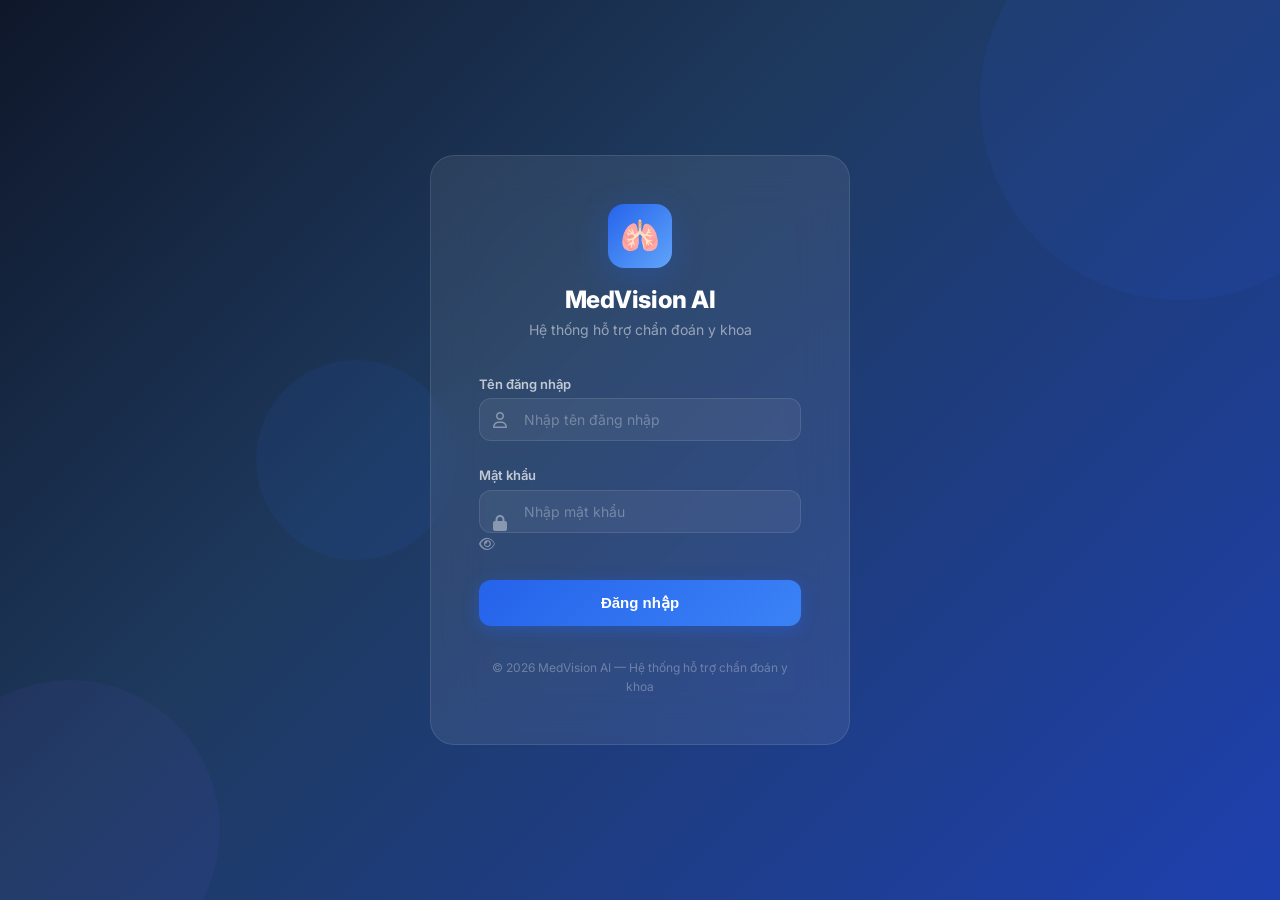
==== frontend/login.html @ f1386d6e "UI" ====
<!DOCTYPE html>
<html lang="vi">
<head>
  <meta charset="UTF-8">
  <meta name="viewport" content="width=device-width, initial-scale=1.0">
  <title>Đăng nhập — MedVision AI</title>
  <meta name="description" content="Hệ thống hỗ trợ chẩn đoán khối u phổi bằng trí tuệ nhân tạo">
  <link rel="preconnect" href="https://fonts.googleapis.com">
  <link rel="preconnect" href="https://fonts.gstatic.com" crossorigin>
  <link href="https://fonts.googleapis.com/css2?family=Inter:wght@400;500;600;700;800&family=JetBrains+Mono:wght@400;500&display=swap" rel="stylesheet">
  <link rel="stylesheet" href="https://cdnjs.cloudflare.com/ajax/libs/font-awesome/6.5.1/css/all.min.css">
  <link rel="stylesheet" href="assets/css/variables.css">
  <link rel="stylesheet" href="assets/css/base.css">
  <link rel="stylesheet" href="assets/css/components.css">
  <link rel="stylesheet" href="assets/css/login.css">
</head>
<body>
  <div class="login-page">
    <!-- Animated background circles -->
    <div class="login-bg">
      <div class="circle"></div>
      <div class="circle"></div>
      <div class="circle"></div>
    </div>

    <!-- Login Card -->
    <div class="login-card">
      <div class="login-logo">
        <div class="logo-icon-lg">🫁</div>
        <h1>MedVision AI</h1>
        <p>Hệ thống hỗ trợ chẩn đoán y khoa</p>
      </div>

      <form class="login-form" id="loginForm">
        <div class="form-group">
          <label class="form-label" for="username">Tên đăng nhập</label>
          <div class="form-input-icon">
            <i class="fa-regular fa-user icon"></i>
            <input type="text" id="username" class="form-input" placeholder="Nhập tên đăng nhập" required autocomplete="username">
          </div>
        </div>

        <div class="form-group">
          <label class="form-label" for="password">Mật khẩu</label>
          <div class="form-input-icon">
            <i class="fa-solid fa-lock icon"></i>
            <input type="password" id="password" class="form-input" placeholder="Nhập mật khẩu" required autocomplete="current-password">
            <i class="fa-regular fa-eye icon-right" id="togglePassword"></i>
          </div>
        </div>

        <button type="submit" class="btn-login" id="btnLogin">
          <span id="loginText">Đăng nhập</span>
          <span id="loginSpinner" class="d-none"><i class="fa-solid fa-spinner fa-spin"></i> Đang xử lý...</span>
        </button>
      </form>

      <div class="login-footer">
        © 2026 MedVision AI — Hệ thống hỗ trợ chẩn đoán y khoa
      </div>
    </div>
  </div>

  <script src="assets/js/auth.js"></script>
</body>
</html>
---- frontend/assets/css/variables.css ----
/* ==========================================
   MedVision AI — CSS Custom Properties
   ========================================== */

:root {
  /* --- Primary Colors --- */
  --primary: #2563eb;
  --primary-dark: #1d4ed8;
  --primary-light: #dbeafe;
  --primary-50: #eff6ff;
  --primary-100: #dbeafe;
  --primary-200: #bfdbfe;
  --primary-500: #3b82f6;
  --primary-600: #2563eb;
  --primary-700: #1d4ed8;
  --primary-800: #1e40af;
  --primary-900: #1e3a8a;

  /* --- Secondary / Dark --- */
  --secondary: #0f172a;
  --secondary-light: #1e293b;
  --secondary-lighter: #334155;

  /* --- Accent (AI/Purple) --- */
  --accent: #8b5cf6;
  --accent-dark: #7c3aed;
  --accent-light: #ede9fe;

  /* --- Semantic Colors --- */
  --success: #10b981;
  --success-light: #d1fae5;
  --success-dark: #059669;
  --warning: #f59e0b;
  --warning-light: #fef3c7;
  --warning-dark: #d97706;
  --danger: #ef4444;
  --danger-light: #fee2e2;
  --danger-dark: #dc2626;
  --info: #06b6d4;
  --info-light: #cffafe;

  /* --- Backgrounds --- */
  --bg-main: #f1f5f9;
  --bg-card: #ffffff;
  --bg-sidebar: #0f172a;
  --bg-overlay: rgba(15, 23, 42, 0.6);
  --bg-mri: #1e293b;

  /* --- Text --- */
  --text-primary: #1e293b;
  --text-secondary: #64748b;
  --text-tertiary: #94a3b8;
  --text-inverse: #ffffff;
  --text-link: #2563eb;

  /* --- Borders --- */
  --border: #e2e8f0;
  --border-light: #f1f5f9;
  --border-focus: #2563eb;

  /* --- Spacing --- */
  --space-xs: 4px;
  --space-sm: 8px;
  --space-md: 16px;
  --space-lg: 24px;
  --space-xl: 32px;
  --space-2xl: 48px;
  --space-3xl: 64px;

  /* --- Border Radius --- */
  --radius-sm: 6px;
  --radius-md: 12px;
  --radius-lg: 16px;
  --radius-xl: 24px;
  --radius-full: 9999px;

  /* --- Shadows --- */
  --shadow-xs: 0 1px 2px rgba(0, 0, 0, 0.05);
  --shadow-sm: 0 1px 3px rgba(0, 0, 0, 0.08);
  --shadow-card: 0 1px 3px rgba(0, 0, 0, 0.08), 0 1px 2px rgba(0, 0, 0, 0.04);
  --shadow-md: 0 4px 6px -1px rgba(0, 0, 0, 0.1);
  --shadow-hover: 0 4px 12px rgba(0, 0, 0, 0.12);
  --shadow-lg: 0 10px 15px -3px rgba(0, 0, 0, 0.1);
  --shadow-modal: 0 8px 32px rgba(0, 0, 0, 0.2);
  --shadow-glow-primary: 0 0 20px rgba(37, 99, 235, 0.3);
  --shadow-glow-accent: 0 0 20px rgba(139, 92, 246, 0.3);

  /* --- Transitions --- */
  --transition-fast: 150ms ease;
  --transition-base: 250ms ease;
  --transition-slow: 350ms ease;
  --transition-spring: 400ms cubic-bezier(0.34, 1.56, 0.64, 1);

  /* --- Layout --- */
  --sidebar-width: 260px;
  --sidebar-collapsed: 72px;
  --header-height: 64px;
  --chat-panel-width: 380px;

  /* --- Z-Index --- */
  --z-sidebar: 100;
  --z-header: 90;
  --z-modal-overlay: 200;
  --z-modal: 210;
  --z-toast: 300;
  --z-loading: 400;

  /* --- Fonts --- */
  --font-primary: 'Inter', -apple-system, BlinkMacSystemFont, 'Segoe UI', sans-serif;
  --font-mono: 'JetBrains Mono', 'Fira Code', 'Consolas', monospace;
}
---- frontend/assets/css/base.css ----
/* ==========================================
   MedVision AI — Base / Reset / Typography
   ========================================== */

/* --- CSS Reset --- */
*,
*::before,
*::after {
    margin: 0;
    padding: 0;
    box-sizing: border-box;
}

html {
    font-size: 16px;
    scroll-behavior: smooth;
    -webkit-font-smoothing: antialiased;
    -moz-osx-font-smoothing: grayscale;
}

body {
    font-family: var(--font-primary);
    font-size: 14px;
    line-height: 1.6;
    color: var(--text-primary);
    background-color: var(--bg-main);
    min-height: 100vh;
}

/* --- Links --- */
a {
    color: var(--text-link);
    text-decoration: none;
    transition: color var(--transition-fast);
}

a:hover {
    color: var(--primary-dark);
}

/* --- Images --- */
img {
    max-width: 100%;
    height: auto;
    display: block;
}

/* --- Lists --- */
ul,
ol {
    list-style: none;
}

/* --- Headings --- */
h1,
h2,
h3,
h4,
h5,
h6 {
    font-weight: 700;
    line-height: 1.3;
    color: var(--text-primary);
}

h1 {
    font-size: 28px;
    letter-spacing: -0.02em;
}

h2 {
    font-size: 20px;
    font-weight: 600;
}

h3 {
    font-size: 16px;
    font-weight: 600;
}

h4 {
    font-size: 14px;
    font-weight: 600;
}

/* --- Paragraphs --- */
p {
    color: var(--text-secondary);
    margin-bottom: var(--space-sm);
}

/* --- Selection --- */
::selection {
    background-color: var(--primary-200);
    color: var(--primary-900);
}

/* --- Focus --- */
:focus-visible {
    outline: 2px solid var(--border-focus);
    outline-offset: 2px;
    border-radius: var(--radius-sm);
}

/* --- Scrollbar --- */
::-webkit-scrollbar {
    width: 6px;
    height: 6px;
}

::-webkit-scrollbar-track {
    background: transparent;
}

::-webkit-scrollbar-thumb {
    background: var(--text-tertiary);
    border-radius: var(--radius-full);
}

::-webkit-scrollbar-thumb:hover {
    background: var(--text-secondary);
}

/* --- Monospace --- */
code,
pre,
.mono {
    font-family: var(--font-mono);
}

/* --- Utilities --- */
.text-center {
    text-align: center;
}

.text-right {
    text-align: right;
}

.text-primary {
    color: var(--text-primary);
}

.text-secondary {
    color: var(--text-secondary);
}

.text-success {
    color: var(--success);
}

.text-warning {
    color: var(--warning);
}

.text-danger {
    color: var(--danger);
}

.text-accent {
    color: var(--accent);
}

.fw-400 {
    font-weight: 400;
}

.fw-500 {
    font-weight: 500;
}

.fw-600 {
    font-weight: 600;
}

.fw-700 {
    font-weight: 700;
}

.d-none {
    display: none !important;
}

.d-flex {
    display: flex;
}

.d-grid {
    display: grid;
}

.d-block {
    display: block;
}

.d-inline-flex {
    display: inline-flex;
}

.flex-col {
    flex-direction: column;
}

.flex-wrap {
    flex-wrap: wrap;
}

.items-center {
    align-items: center;
}

.items-start {
    align-items: flex-start;
}

.items-end {
    align-items: flex-end;
}

.justify-center {
    justify-content: center;
}

.justify-between {
    justify-content: space-between;
}

.justify-end {
    justify-content: flex-end;
}

.gap-xs {
    gap: var(--space-xs);
}

.gap-sm {
    gap: var(--space-sm);
}

.gap-md {
    gap: var(--space-md);
}

.gap-lg {
    gap: var(--space-lg);
}

.gap-xl {
    gap: var(--space-xl);
}

.w-full {
    width: 100%;
}

.h-full {
    height: 100%;
}

.mt-xs {
    margin-top: var(--space-xs);
}

.mt-sm {
    margin-top: var(--space-sm);
}

.mt-md {
    margin-top: var(--space-md);
}

.mt-lg {
    margin-top: var(--space-lg);
}

.mt-xl {
    margin-top: var(--space-xl);
}

.mb-xs {
    margin-bottom: var(--space-xs);
}

.mb-sm {
    margin-bottom: var(--space-sm);
}

.mb-md {
    margin-bottom: var(--space-md);
}

.mb-lg {
    margin-bottom: var(--space-lg);
}

.mb-xl {
    margin-bottom: var(--space-xl);
}

.p-sm {
    padding: var(--space-sm);
}

.p-md {
    padding: var(--space-md);
}

.p-lg {
    padding: var(--space-lg);
}

.p-xl {
    padding: var(--space-xl);
}

.rounded-sm {
    border-radius: var(--radius-sm);
}

.rounded-md {
    border-radius: var(--radius-md);
}

.rounded-lg {
    border-radius: var(--radius-lg);
}

.rounded-full {
    border-radius: var(--radius-full);
}

.overflow-hidden {
    overflow: hidden;
}

.overflow-auto {
    overflow: auto;
}

.relative {
    position: relative;
}

.absolute {
    position: absolute;
}

.truncate {
    overflow: hidden;
    text-overflow: ellipsis;
    white-space: nowrap;
}

/* --- Animations --- */
@keyframes fadeIn {
    from {
        opacity: 0;
    }

    to {
        opacity: 1;
    }
}

@keyframes fadeInUp {
    from {
        opacity: 0;
        transform: translateY(16px);
    }

    to {
        opacity: 1;
        transform: translateY(0);
    }
}

@keyframes fadeInDown {
    from {
        opacity: 0;
        transform: translateY(-16px);
    }

    to {
        opacity: 1;
        transform: translateY(0);
    }
}

@keyframes slideInRight {
    from {
        opacity: 0;
        transform: translateX(24px);
    }

    to {
        opacity: 1;
        transform: translateX(0);
    }
}

@keyframes slideInLeft {
    from {
        transform: translateX(-100%);
    }

    to {
        transform: translateX(0);
    }
}

@keyframes scaleIn {
    from {
        opacity: 0;
        transform: scale(0.95);
    }

    to {
        opacity: 1;
        transform: scale(1);
    }
}

@keyframes spin {
    to {
        transform: rotate(360deg);
    }
}

@keyframes pulse {

    0%,
    100% {
        opacity: 1;
    }

    50% {
        opacity: 0.5;
    }
}

@keyframes shimmer {
    0% {
        background-position: -200% 0;
    }

    100% {
        background-position: 200% 0;
    }
}

.animate-fadeIn {
    animation: fadeIn var(--transition-base) both;
}

.animate-fadeInUp {
    animation: fadeInUp var(--transition-slow) both;
}

.animate-slideInRight {
    animation: slideInRight var(--transition-slow) both;
}

.animate-scaleIn {
    animation: scaleIn var(--transition-base) both;
}

/* stagger children */
.stagger>*:nth-child(1) {
    animation-delay: 0ms;
}

.stagger>*:nth-child(2) {
    animation-delay: 60ms;
}

.stagger>*:nth-child(3) {
    animation-delay: 120ms;
}

.stagger>*:nth-child(4) {
    animation-delay: 180ms;
}

.stagger>*:nth-child(5) {
    animation-delay: 240ms;
}

.stagger>*:nth-child(6) {
    animation-delay: 300ms;
}
---- frontend/assets/css/components.css ----
/* ==========================================
   MedVision AI — Reusable Components
   ========================================== */

/* ===== BUTTONS ===== */
.btn {
    display: inline-flex;
    align-items: center;
    justify-content: center;
    gap: var(--space-sm);
    padding: 10px 20px;
    font-family: var(--font-primary);
    font-size: 14px;
    font-weight: 600;
    line-height: 1.4;
    border: none;
    border-radius: var(--radius-sm);
    cursor: pointer;
    transition: all var(--transition-fast);
    white-space: nowrap;
    text-decoration: none;
    position: relative;
    overflow: hidden;
}

.btn:active {
    transform: scale(0.97);
}

.btn-primary {
    background: linear-gradient(135deg, var(--primary) 0%, var(--primary-700) 100%);
    color: var(--text-inverse);
    box-shadow: 0 2px 8px rgba(37, 99, 235, 0.3);
}

.btn-primary:hover {
    box-shadow: var(--shadow-glow-primary);
    transform: translateY(-1px);
}

.btn-secondary {
    background: var(--bg-card);
    color: var(--text-primary);
    border: 1px solid var(--border);
}

.btn-secondary:hover {
    border-color: var(--primary);
    color: var(--primary);
    background: var(--primary-50);
}

.btn-accent {
    background: linear-gradient(135deg, var(--accent) 0%, var(--accent-dark) 100%);
    color: var(--text-inverse);
    box-shadow: 0 2px 8px rgba(139, 92, 246, 0.3);
}

.btn-accent:hover {
    box-shadow: var(--shadow-glow-accent);
    transform: translateY(-1px);
}

.btn-success {
    background: linear-gradient(135deg, var(--success) 0%, var(--success-dark) 100%);
    color: var(--text-inverse);
}

.btn-danger {
    background: var(--bg-card);
    color: var(--danger);
    border: 1px solid var(--danger-light);
}

.btn-danger:hover {
    background: var(--danger-light);
}

.btn-ghost {
    background: transparent;
    color: var(--text-secondary);
}

.btn-ghost:hover {
    background: var(--bg-main);
    color: var(--text-primary);
}

.btn-sm {
    padding: 6px 12px;
    font-size: 12px;
}

.btn-lg {
    padding: 14px 28px;
    font-size: 16px;
    border-radius: var(--radius-md);
}

.btn-icon {
    width: 40px;
    height: 40px;
    padding: 0;
    border-radius: var(--radius-sm);
}

.btn-icon.sm {
    width: 32px;
    height: 32px;
}

.btn .btn-spinner {
    width: 16px;
    height: 16px;
    border: 2px solid rgba(255, 255, 255, 0.3);
    border-top-color: white;
    border-radius: 50%;
    animation: spin 0.6s linear infinite;
}

.btn:disabled {
    opacity: 0.5;
    cursor: not-allowed;
    transform: none !important;
}

/* ===== CARDS ===== */
.card {
    background: var(--bg-card);
    border-radius: var(--radius-md);
    box-shadow: var(--shadow-card);
    border: 1px solid var(--border-light);
    transition: box-shadow var(--transition-base), transform var(--transition-base);
}

.card:hover {
    box-shadow: var(--shadow-hover);
}

.card-header {
    padding: var(--space-md) var(--space-lg);
    border-bottom: 1px solid var(--border);
    display: flex;
    align-items: center;
    justify-content: space-between;
}

.card-body {
    padding: var(--space-lg);
}

.card-footer {
    padding: var(--space-md) var(--space-lg);
    border-top: 1px solid var(--border);
}

/* ===== STAT CARDS ===== */
.stat-card {
    background: var(--bg-card);
    border-radius: var(--radius-md);
    padding: var(--space-lg);
    box-shadow: var(--shadow-card);
    border: 1px solid var(--border-light);
    transition: all var(--transition-base);
    position: relative;
    overflow: hidden;
}

.stat-card::before {
    content: '';
    position: absolute;
    top: 0;
    left: 0;
    right: 0;
    height: 3px;
    border-radius: var(--radius-md) var(--radius-md) 0 0;
}

.stat-card:hover {
    transform: translateY(-2px);
    box-shadow: var(--shadow-hover);
}

.stat-card .stat-icon {
    width: 48px;
    height: 48px;
    border-radius: var(--radius-md);
    display: flex;
    align-items: center;
    justify-content: center;
    font-size: 22px;
    margin-bottom: var(--space-md);
}

.stat-card .stat-value {
    font-size: 32px;
    font-weight: 800;
    font-family: var(--font-mono);
    line-height: 1;
    margin-bottom: var(--space-xs);
}

.stat-card .stat-label {
    font-size: 13px;
    color: var(--text-secondary);
    font-weight: 500;
}

.stat-card.blue::before {
    background: var(--primary);
}

.stat-card.blue .stat-icon {
    background: var(--primary-100);
    color: var(--primary);
}

.stat-card.blue .stat-value {
    color: var(--primary);
}

.stat-card.green::before {
    background: var(--success);
}

.stat-card.green .stat-icon {
    background: var(--success-light);
    color: var(--success);
}

.stat-card.green .stat-value {
    color: var(--success);
}

.stat-card.orange::before {
    background: var(--warning);
}

.stat-card.orange .stat-icon {
    background: var(--warning-light);
    color: var(--warning);
}

.stat-card.orange .stat-value {
    color: var(--warning);
}

.stat-card.red::before {
    background: var(--danger);
}

.stat-card.red .stat-icon {
    background: var(--danger-light);
    color: var(--danger);
}

.stat-card.red .stat-value {
    color: var(--danger);
}

.stat-card.purple::before {
    background: var(--accent);
}

.stat-card.purple .stat-icon {
    background: var(--accent-light);
    color: var(--accent);
}

.stat-card.purple .stat-value {
    color: var(--accent);
}

/* ===== INPUTS / FORM ===== */
.form-group {
    margin-bottom: var(--space-md);
}

.form-label {
    display: block;
    font-size: 13px;
    font-weight: 600;
    color: var(--text-primary);
    margin-bottom: var(--space-xs);
}

.form-label .required {
    color: var(--danger);
    margin-left: 2px;
}

.form-input,
.form-select,
.form-textarea {
    width: 100%;
    padding: 10px 14px;
    font-family: var(--font-primary);
    font-size: 14px;
    color: var(--text-primary);
    background: var(--bg-card);
    border: 1px solid var(--border);
    border-radius: var(--radius-sm);
    transition: border-color var(--transition-fast), box-shadow var(--transition-fast);
    outline: none;
}

.form-input:focus,
.form-select:focus,
.form-textarea:focus {
    border-color: var(--primary);
    box-shadow: 0 0 0 3px rgba(37, 99, 235, 0.1);
}

.form-input::placeholder {
    color: var(--text-tertiary);
}

.form-textarea {
    resize: vertical;
    min-height: 80px;
}

.form-input-icon {
    position: relative;
}

.form-input-icon .icon {
    position: absolute;
    left: 14px;
    top: 50%;
    transform: translateY(-50%);
    color: var(--text-tertiary);
    font-size: 16px;
    pointer-events: none;
}

.form-input-icon .form-input {
    padding-left: 40px;
}

.form-input-icon .icon-right {
    left: unset;
    right: 14px;
    pointer-events: all;
    cursor: pointer;
}

.form-hint {
    font-size: 12px;
    color: var(--text-tertiary);
    margin-top: var(--space-xs);
}

.form-error {
    font-size: 12px;
    color: var(--danger);
    margin-top: var(--space-xs);
}

/* ===== TABLE ===== */
.table-wrapper {
    overflow-x: auto;
    border-radius: var(--radius-md);
    border: 1px solid var(--border-light);
}

.table {
    width: 100%;
    border-collapse: collapse;
    font-size: 14px;
}

.table th {
    padding: 12px 16px;
    text-align: left;
    font-size: 12px;
    font-weight: 600;
    color: var(--text-secondary);
    text-transform: uppercase;
    letter-spacing: 0.05em;
    background: var(--bg-main);
    border-bottom: 1px solid var(--border);
    white-space: nowrap;
    cursor: pointer;
    user-select: none;
    transition: all var(--transition-fast);
}

.table th:hover {
    color: var(--text-primary);
    background: var(--border);
}

.table td {
    padding: 12px 16px;
    border-bottom: 1px solid var(--border-light);
    vertical-align: middle;
}

.table tbody tr {
    transition: background var(--transition-fast);
}

.table tbody tr:hover {
    background: var(--primary-50);
}

.table tbody tr:last-child td {
    border-bottom: none;
}

/* ===== BADGES ===== */
.badge {
    display: inline-flex;
    align-items: center;
    gap: 4px;
    padding: 3px 10px;
    font-size: 12px;
    font-weight: 600;
    border-radius: var(--radius-full);
    white-space: nowrap;
}

.badge-primary {
    background: var(--primary-100);
    color: var(--primary-700);
}

.badge-success {
    background: var(--success-light);
    color: var(--success-dark);
}

.badge-warning {
    background: var(--warning-light);
    color: var(--warning-dark);
}

.badge-danger {
    background: var(--danger-light);
    color: var(--danger-dark);
}

.badge-accent {
    background: var(--accent-light);
    color: var(--accent-dark);
}

.badge-gray {
    background: var(--bg-main);
    color: var(--text-secondary);
}

.badge-dot::before {
    content: '';
    width: 6px;
    height: 6px;
    border-radius: 50%;
    background: currentColor;
}

/* ===== MODAL ===== */
.modal-overlay {
    position: fixed;
    inset: 0;
    background: var(--bg-overlay);
    display: flex;
    align-items: center;
    justify-content: center;
    z-index: var(--z-modal-overlay);
    opacity: 0;
    visibility: hidden;
    transition: all var(--transition-base);
    backdrop-filter: blur(4px);
}

.modal-overlay.active {
    opacity: 1;
    visibility: visible;
}

.modal {
    background: var(--bg-card);
    border-radius: var(--radius-lg);
    box-shadow: var(--shadow-modal);
    width: 90%;
    max-width: 560px;
    max-height: 85vh;
    overflow-y: auto;
    transform: scale(0.95) translateY(10px);
    transition: transform var(--transition-base);
}

.modal-overlay.active .modal {
    transform: scale(1) translateY(0);
}

.modal-header {
    padding: var(--space-lg);
    border-bottom: 1px solid var(--border);
    display: flex;
    align-items: center;
    justify-content: space-between;
}

.modal-header h2 {
    font-size: 18px;
}

.modal-close {
    width: 36px;
    height: 36px;
    display: flex;
    align-items: center;
    justify-content: center;
    background: none;
    border: none;
    border-radius: var(--radius-sm);
    cursor: pointer;
    color: var(--text-secondary);
    font-size: 20px;
    transition: all var(--transition-fast);
}

.modal-close:hover {
    background: var(--bg-main);
    color: var(--text-primary);
}

.modal-body {
    padding: var(--space-lg);
}

.modal-footer {
    padding: var(--space-md) var(--space-lg);
    border-top: 1px solid var(--border);
    display: flex;
    justify-content: flex-end;
    gap: var(--space-sm);
}

/* ===== SIDE PANEL ===== */
.panel-overlay {
    position: fixed;
    inset: 0;
    background: var(--bg-overlay);
    z-index: var(--z-modal-overlay);
    opacity: 0;
    visibility: hidden;
    transition: all var(--transition-base);
}

.panel-overlay.active {
    opacity: 1;
    visibility: visible;
}

.side-panel {
    position: fixed;
    top: 0;
    right: 0;
    bottom: 0;
    width: 480px;
    max-width: 95vw;
    background: var(--bg-card);
    box-shadow: var(--shadow-modal);
    z-index: var(--z-modal);
    transform: translateX(100%);
    transition: transform var(--transition-slow);
    display: flex;
    flex-direction: column;
}

.panel-overlay.active+.side-panel,
.side-panel.active {
    transform: translateX(0);
}

/* ===== TOAST / NOTIFICATION ===== */
.toast-container {
    position: fixed;
    top: var(--space-lg);
    right: var(--space-lg);
    z-index: var(--z-toast);
    display: flex;
    flex-direction: column;
    gap: var(--space-sm);
}

.toast {
    display: flex;
    align-items: center;
    gap: var(--space-md);
    padding: var(--space-md) var(--space-lg);
    background: var(--bg-card);
    border-radius: var(--radius-md);
    box-shadow: var(--shadow-lg);
    min-width: 320px;
    max-width: 480px;
    animation: slideInRight var(--transition-slow) both;
    border-left: 4px solid;
}

.toast-success {
    border-color: var(--success);
}

.toast-error {
    border-color: var(--danger);
}

.toast-warning {
    border-color: var(--warning);
}

.toast-info {
    border-color: var(--primary);
}

.toast-icon {
    font-size: 20px;
    flex-shrink: 0;
}

.toast-content {
    flex: 1;
}

.toast-title {
    font-weight: 600;
    font-size: 14px;
    color: var(--text-primary);
}

.toast-message {
    font-size: 13px;
    color: var(--text-secondary);
    margin-top: 2px;
}

.toast-close {
    background: none;
    border: none;
    cursor: pointer;
    color: var(--text-tertiary);
    padding: 4px;
    font-size: 16px;
}

/* ===== LOADING OVERLAY ===== */
.loading-overlay {
    position: fixed;
    inset: 0;
    background: rgba(15, 23, 42, 0.85);
    display: flex;
    flex-direction: column;
    align-items: center;
    justify-content: center;
    z-index: var(--z-loading);
    opacity: 0;
    visibility: hidden;
    transition: all var(--transition-base);
    backdrop-filter: blur(8px);
}

.loading-overlay.active {
    opacity: 1;
    visibility: visible;
}

.loading-spinner {
    width: 48px;
    height: 48px;
    border: 3px solid rgba(255, 255, 255, 0.15);
    border-top-color: var(--primary-500);
    border-radius: 50%;
    animation: spin 0.8s linear infinite;
}

.loading-text {
    color: var(--text-inverse);
    font-size: 16px;
    font-weight: 500;
    margin-top: var(--space-lg);
    animation: pulse 2s ease infinite;
}

/* ===== EMPTY STATE ===== */
.empty-state {
    display: flex;
    flex-direction: column;
    align-items: center;
    justify-content: center;
    padding: var(--space-3xl) var(--space-lg);
    text-align: center;
}

.empty-state .empty-icon {
    font-size: 56px;
    margin-bottom: var(--space-lg);
    opacity: 0.4;
}

.empty-state h3 {
    color: var(--text-secondary);
    margin-bottom: var(--space-sm);
}

.empty-state p {
    max-width: 360px;
    color: var(--text-tertiary);
}

/* ===== TABS ===== */
.tabs {
    display: flex;
    border-bottom: 2px solid var(--border);
    gap: 0;
}

.tab-item {
    padding: var(--space-md) var(--space-lg);
    font-size: 14px;
    font-weight: 500;
    color: var(--text-secondary);
    cursor: pointer;
    border-bottom: 2px solid transparent;
    margin-bottom: -2px;
    transition: all var(--transition-fast);
    background: none;
    border-top: none;
    border-left: none;
    border-right: none;
    font-family: var(--font-primary);
}

.tab-item:hover {
    color: var(--primary);
}

.tab-item.active {
    color: var(--primary);
    border-bottom-color: var(--primary);
    font-weight: 600;
}

.tab-content {
    display: none;
    padding: var(--space-lg) 0;
}

.tab-content.active {
    display: block;
    animation: fadeIn var(--transition-base) both;
}

/* ===== PAGINATION ===== */
.pagination {
    display: flex;
    align-items: center;
    justify-content: center;
    gap: var(--space-xs);
    margin-top: var(--space-lg);
}

.page-btn {
    width: 36px;
    height: 36px;
    display: flex;
    align-items: center;
    justify-content: center;
    border-radius: var(--radius-sm);
    border: 1px solid var(--border);
    background: var(--bg-card);
    color: var(--text-secondary);
    font-size: 14px;
    font-weight: 500;
    cursor: pointer;
    transition: all var(--transition-fast);
    font-family: var(--font-primary);
}

.page-btn:hover {
    border-color: var(--primary);
    color: var(--primary);
}

.page-btn.active {
    background: var(--primary);
    border-color: var(--primary);
    color: white;
}

/* ===== SEVERITY INDICATOR ===== */
.severity {
    display: inline-flex;
    align-items: center;
    gap: 6px;
    font-size: 13px;
    font-weight: 600;
}

.severity-dot {
    width: 8px;
    height: 8px;
    border-radius: 50%;
}

.severity.low .severity-dot {
    background: var(--success);
}

.severity.low {
    color: var(--success-dark);
}

.severity.medium .severity-dot {
    background: var(--warning);
}

.severity.medium {
    color: var(--warning-dark);
}

.severity.high .severity-dot {
    background: var(--danger);
}

.severity.high {
    color: var(--danger-dark);
}

/* ===== SEARCH BAR ===== */
.search-bar {
    position: relative;
    max-width: 400px;
}

.search-bar .search-icon {
    position: absolute;
    left: 14px;
    top: 50%;
    transform: translateY(-50%);
    color: var(--text-tertiary);
    font-size: 16px;
}

.search-bar input {
    width: 100%;
    padding: 10px 14px 10px 42px;
    font-family: var(--font-primary);
    font-size: 14px;
    background: var(--bg-card);
    border: 1px solid var(--border);
    border-radius: var(--radius-full);
    outline: none;
    transition: all var(--transition-fast);
    color: var(--text-primary);
}

.search-bar input:focus {
    border-color: var(--primary);
    box-shadow: 0 0 0 3px rgba(37, 99, 235, 0.1);
}

/* ===== FILTER CHIPS ===== */
.filter-chips {
    display: flex;
    gap: var(--space-sm);
    flex-wrap: wrap;
}

.chip {
    padding: 6px 14px;
    font-size: 13px;
    font-weight: 500;
    border-radius: var(--radius-full);
    border: 1px solid var(--border);
    background: var(--bg-card);
    color: var(--text-secondary);
    cursor: pointer;
    transition: all var(--transition-fast);
    font-family: var(--font-primary);
}

.chip:hover {
    border-color: var(--primary);
    color: var(--primary);
}

.chip.active {
    background: var(--primary);
    border-color: var(--primary);
    color: white;
}

/* ===== AVATAR ===== */
.avatar {
    width: 40px;
    height: 40px;
    border-radius: var(--radius-full);
    background: linear-gradient(135deg, var(--primary) 0%, var(--accent) 100%);
    display: flex;
    align-items: center;
    justify-content: center;
    color: white;
    font-weight: 700;
    font-size: 14px;
    flex-shrink: 0;
}

.avatar.sm {
    width: 32px;
    height: 32px;
    font-size: 12px;
}

.avatar.lg {
    width: 56px;
    height: 56px;
    font-size: 20px;
}

/* ===== TOOLTIP ===== */
[data-tooltip] {
    position: relative;
}

[data-tooltip]::after {
    content: attr(data-tooltip);
    position: absolute;
    bottom: calc(100% + 8px);
    left: 50%;
    transform: translateX(-50%);
    background: var(--secondary);
    color: white;
    font-size: 12px;
    padding: 6px 10px;
    border-radius: var(--radius-sm);
    white-space: nowrap;
    opacity: 0;
    visibility: hidden;
    transition: all var(--transition-fast);
    pointer-events: none;
    z-index: 50;
}

[data-tooltip]:hover::after {
    opacity: 1;
    visibility: visible;
}

/* ===== DISCLAIMER ===== */
.disclaimer {
    display: flex;
    align-items: flex-start;
    gap: var(--space-md);
    padding: var(--space-md);
    background: var(--warning-light);
    border-radius: var(--radius-sm);
    border: 1px solid rgba(245, 158, 11, 0.2);
    font-size: 13px;
    color: var(--warning-dark);
}

.disclaimer-icon {
    font-size: 18px;
    flex-shrink: 0;
    margin-top: 1px;
}

/* ===== PAGINATION ===== */
.pagination-info {
    font-size: 12px;
    color: var(--text-tertiary);
}

.pagination-buttons {
    display: flex;
    align-items: center;
    gap: 4px;
}

.pagination-btn {
    width: 32px;
    height: 32px;
    display: flex;
    align-items: center;
    justify-content: center;
    border: 1px solid var(--border);
    border-radius: var(--radius-sm);
    background: var(--bg-card);
    color: var(--text-secondary);
    cursor: pointer;
    font-size: 13px;
    font-family: var(--font-primary);
    transition: all var(--transition-fast);
}

.pagination-btn:hover:not(:disabled) {
    border-color: var(--primary);
    color: var(--primary);
}

.pagination-btn.active {
    background: var(--primary);
    border-color: var(--primary);
    color: white;
    font-weight: 600;
}

.pagination-btn:disabled {
    opacity: 0.3;
    cursor: not-allowed;
}

.pagination-dots {
    font-size: 12px;
    color: var(--text-tertiary);
    padding: 0 4px;
}

#pagination {
    display: flex;
    align-items: center;
    justify-content: space-between;
    padding: var(--space-md) var(--space-lg);
    border-top: 1px solid var(--border-light);
}

/* ===== FORM VALIDATION ===== */
.input-error {
    border-color: var(--danger) !important;
    box-shadow: 0 0 0 3px rgba(239, 68, 68, 0.15) !important;
}

.field-error {
    font-size: 12px;
    color: var(--danger);
    margin-top: 4px;
    display: flex;
    align-items: center;
    gap: 4px;
}

.field-error::before {
    content: '⚠';
    font-size: 11px;
}

/* ===== SORT INDICATORS ===== */
th[data-sort] {
    cursor: pointer;
    user-select: none;
    position: relative;
    padding-right: 24px !important;
}

th[data-sort]::after {
    content: '↕';
    position: absolute;
    right: 8px;
    top: 50%;
    transform: translateY(-50%);
    opacity: 0.3;
    font-size: 12px;
}

th[data-sort].sort-asc::after {
    content: '↑';
    opacity: 0.8;
    color: var(--primary);
}

th[data-sort].sort-desc::after {
    content: '↓';
    opacity: 0.8;
    color: var(--primary);
}

/* ===== ACCESSIBILITY ===== */
.sr-only {
    position: absolute;
    width: 1px;
    height: 1px;
    padding: 0;
    margin: -1px;
    overflow: hidden;
    clip: rect(0, 0, 0, 0);
    white-space: nowrap;
    border-width: 0;
}

/* Focus visible for keyboard navigation */
*:focus-visible {
    outline: 2px solid var(--primary);
    outline-offset: 2px;
}

/* Reduced motion */
@media (prefers-reduced-motion: reduce) {

    *,
    *::before,
    *::after {
        animation-duration: 0.01ms !important;
        animation-iteration-count: 1 !important;
        transition-duration: 0.01ms !important;
    }
}
---- frontend/assets/css/login.css ----
/* ==========================================
   MedVision AI — Login Page Styles
   ========================================== */

.login-page {
    min-height: 100vh;
    display: flex;
    align-items: center;
    justify-content: center;
    background: linear-gradient(135deg, #0f172a 0%, #1e3a5f 40%, #1e40af 100%);
    position: relative;
    overflow: hidden;
}

/* Animated background */
.login-bg {
    position: absolute;
    inset: 0;
    overflow: hidden;
}

.login-bg .circle {
    position: absolute;
    border-radius: 50%;
    background: rgba(37, 99, 235, 0.08);
    animation: floatCircle 20s ease-in-out infinite;
}

.login-bg .circle:nth-child(1) {
    width: 400px;
    height: 400px;
    top: -100px;
    right: -100px;
    animation-delay: 0s;
}

.login-bg .circle:nth-child(2) {
    width: 300px;
    height: 300px;
    bottom: -80px;
    left: -80px;
    animation-delay: -5s;
    background: rgba(139, 92, 246, 0.06);
}

.login-bg .circle:nth-child(3) {
    width: 200px;
    height: 200px;
    top: 40%;
    left: 20%;
    animation-delay: -10s;
}

@keyframes floatCircle {

    0%,
    100% {
        transform: translate(0, 0) scale(1);
    }

    25% {
        transform: translate(30px, -30px) scale(1.05);
    }

    50% {
        transform: translate(-20px, 20px) scale(0.95);
    }

    75% {
        transform: translate(10px, -10px) scale(1.02);
    }
}

/* Login card */
.login-card {
    position: relative;
    z-index: 1;
    width: 420px;
    max-width: 90vw;
    background: rgba(255, 255, 255, 0.08);
    backdrop-filter: blur(24px);
    -webkit-backdrop-filter: blur(24px);
    border: 1px solid rgba(255, 255, 255, 0.1);
    border-radius: var(--radius-xl);
    padding: var(--space-2xl);
    animation: fadeInUp 0.6s ease both;
}

.login-card .login-logo {
    text-align: center;
    margin-bottom: var(--space-xl);
}

.login-card .login-logo .logo-icon-lg {
    width: 64px;
    height: 64px;
    background: linear-gradient(135deg, var(--primary) 0%, #60a5fa 100%);
    border-radius: var(--radius-lg);
    display: flex;
    align-items: center;
    justify-content: center;
    font-size: 32px;
    margin: 0 auto var(--space-md);
    box-shadow: 0 8px 32px rgba(37, 99, 235, 0.3);
}

.login-card .login-logo h1 {
    color: white;
    font-size: 24px;
    font-weight: 800;
    letter-spacing: -0.02em;
}

.login-card .login-logo p {
    color: rgba(255, 255, 255, 0.5);
    font-size: 14px;
    margin-top: var(--space-xs);
}

/* Login form */
.login-form .form-group {
    margin-bottom: var(--space-lg);
}

.login-form .form-label {
    color: rgba(255, 255, 255, 0.7);
    font-size: 13px;
}

.login-form .form-input {
    background: rgba(255, 255, 255, 0.06);
    border: 1px solid rgba(255, 255, 255, 0.1);
    color: white;
    padding: 12px 16px;
    border-radius: var(--radius-md);
    font-size: 14px;
}

.login-form .form-input::placeholder {
    color: rgba(255, 255, 255, 0.3);
}

.login-form .form-input:focus {
    border-color: var(--primary);
    box-shadow: 0 0 0 3px rgba(37, 99, 235, 0.2);
    background: rgba(255, 255, 255, 0.1);
}

.login-form .form-input-icon .icon {
    color: rgba(255, 255, 255, 0.4);
}

.login-form .form-input-icon .form-input {
    padding-left: 44px;
}

.login-form .form-input-icon .icon-right {
    color: rgba(255, 255, 255, 0.4);
}

.login-form .form-input-icon .icon-right:hover {
    color: rgba(255, 255, 255, 0.8);
}

.login-form .btn-login {
    width: 100%;
    padding: 14px;
    font-size: 15px;
    font-weight: 700;
    border-radius: var(--radius-md);
    background: linear-gradient(135deg, var(--primary) 0%, #3b82f6 100%);
    color: white;
    border: none;
    cursor: pointer;
    transition: all var(--transition-base);
    box-shadow: 0 4px 16px rgba(37, 99, 235, 0.4);
}

.login-form .btn-login:hover {
    box-shadow: 0 6px 24px rgba(37, 99, 235, 0.5);
    transform: translateY(-1px);
}

.login-form .btn-login:active {
    transform: translateY(0);
}

.login-footer {
    text-align: center;
    margin-top: var(--space-xl);
    font-size: 12px;
    color: rgba(255, 255, 255, 0.3);
}
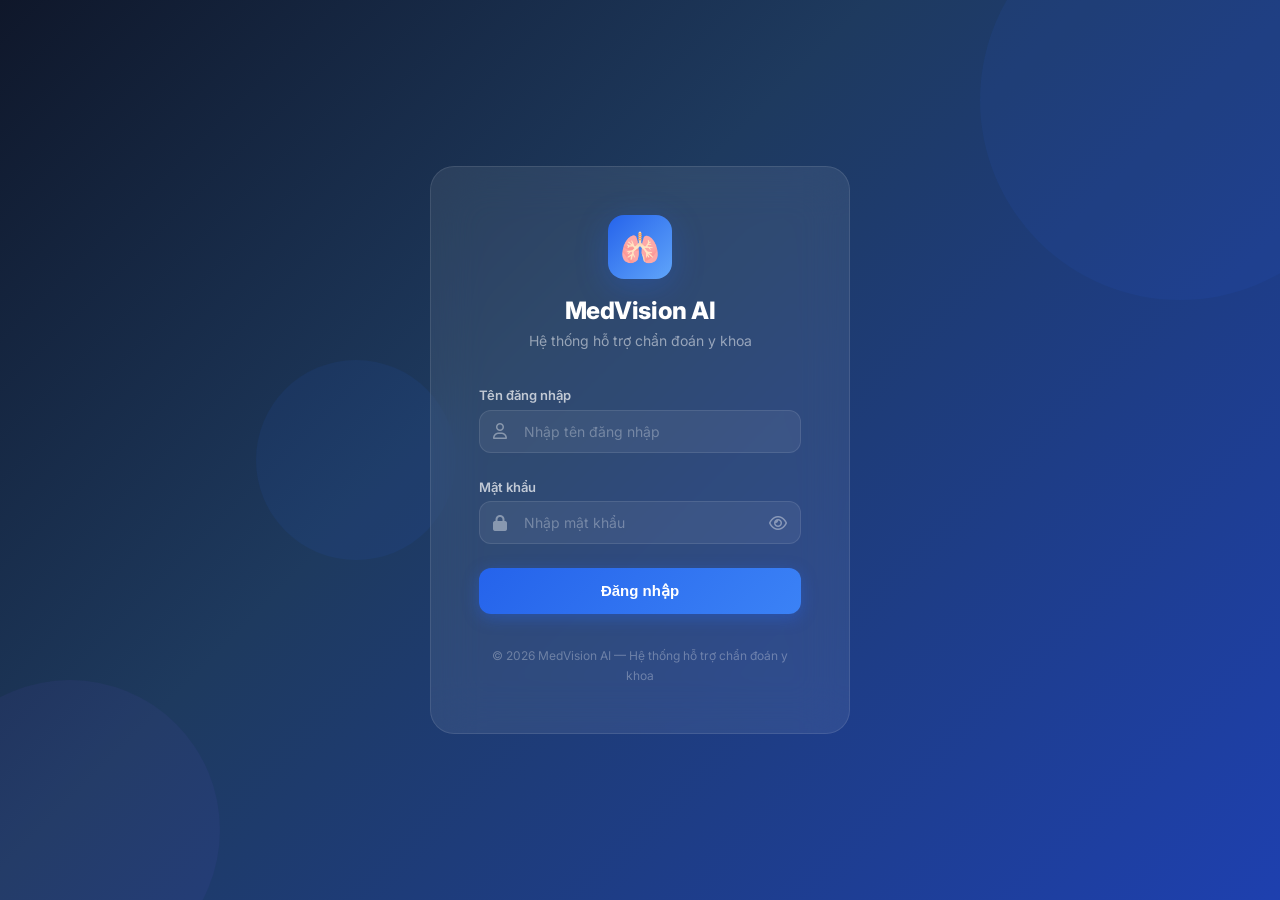
==== commit 657d37c7: "fix: icon in login page" ====
--- a/frontend/login.html
+++ b/frontend/login.html
@@ -1,5 +1,6 @@
 <!DOCTYPE html>
 <html lang="vi">
+
 <head>
   <meta charset="UTF-8">
   <meta name="viewport" content="width=device-width, initial-scale=1.0">
@@ -7,13 +8,16 @@
   <meta name="description" content="Hệ thống hỗ trợ chẩn đoán khối u phổi bằng trí tuệ nhân tạo">
   <link rel="preconnect" href="https://fonts.googleapis.com">
   <link rel="preconnect" href="https://fonts.gstatic.com" crossorigin>
-  <link href="https://fonts.googleapis.com/css2?family=Inter:wght@400;500;600;700;800&family=JetBrains+Mono:wght@400;500&display=swap" rel="stylesheet">
+  <link
+    href="https://fonts.googleapis.com/css2?family=Inter:wght@400;500;600;700;800&family=JetBrains+Mono:wght@400;500&display=swap"
+    rel="stylesheet">
   <link rel="stylesheet" href="https://cdnjs.cloudflare.com/ajax/libs/font-awesome/6.5.1/css/all.min.css">
   <link rel="stylesheet" href="assets/css/variables.css">
   <link rel="stylesheet" href="assets/css/base.css">
   <link rel="stylesheet" href="assets/css/components.css">
   <link rel="stylesheet" href="assets/css/login.css">
 </head>
+
 <body>
   <div class="login-page">
     <!-- Animated background circles -->
@@ -36,7 +40,8 @@
           <label class="form-label" for="username">Tên đăng nhập</label>
           <div class="form-input-icon">
             <i class="fa-regular fa-user icon"></i>
-            <input type="text" id="username" class="form-input" placeholder="Nhập tên đăng nhập" required autocomplete="username">
+            <input type="text" id="username" class="form-input" placeholder="Nhập tên đăng nhập" required
+              autocomplete="username">
           </div>
         </div>
 
@@ -44,8 +49,9 @@
           <label class="form-label" for="password">Mật khẩu</label>
           <div class="form-input-icon">
             <i class="fa-solid fa-lock icon"></i>
-            <input type="password" id="password" class="form-input" placeholder="Nhập mật khẩu" required autocomplete="current-password">
-            <i class="fa-regular fa-eye icon-right" id="togglePassword"></i>
+            <input type="password" id="password" class="form-input" placeholder="Nhập mật khẩu" required
+              autocomplete="current-password">
+            <i class="fa-regular fa-eye icon icon-right" id="togglePassword"></i>
           </div>
         </div>
 
@@ -63,4 +69,5 @@
 
   <script src="assets/js/auth.js"></script>
 </body>
-</html>
+
+</html>
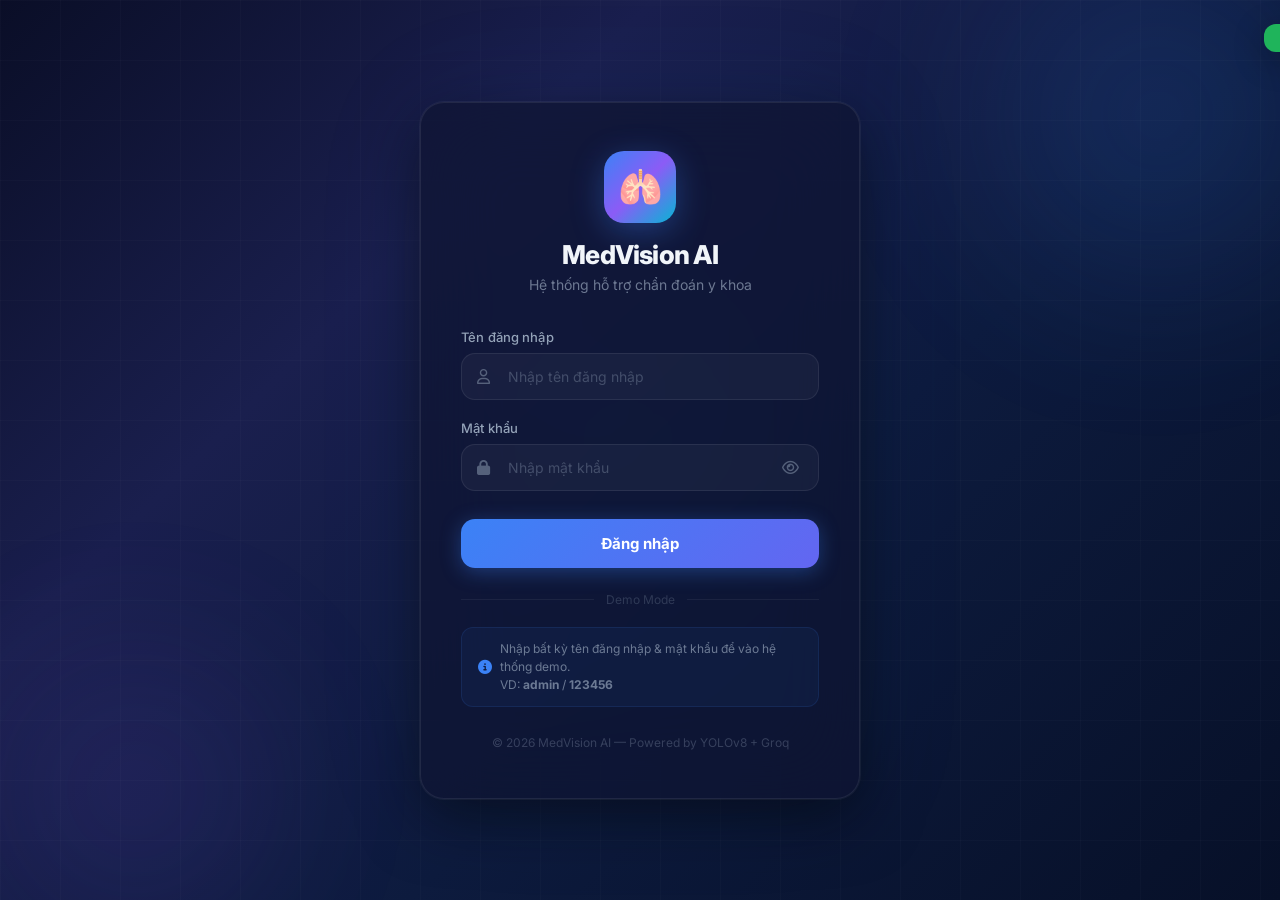
==== commit 97ab1c05: "fix: eye icon position with !important" ====
--- a/frontend/login.html
+++ b/frontend/login.html
@@ -5,69 +5,529 @@
   <meta charset="UTF-8">
   <meta name="viewport" content="width=device-width, initial-scale=1.0">
   <title>Đăng nhập — MedVision AI</title>
-  <meta name="description" content="Hệ thống hỗ trợ chẩn đoán khối u phổi bằng trí tuệ nhân tạo">
+  <meta name="description" content="Hệ thống hỗ trợ chẩn đoán hình ảnh y khoa bằng trí tuệ nhân tạo">
   <link rel="preconnect" href="https://fonts.googleapis.com">
   <link rel="preconnect" href="https://fonts.gstatic.com" crossorigin>
-  <link
-    href="https://fonts.googleapis.com/css2?family=Inter:wght@400;500;600;700;800&family=JetBrains+Mono:wght@400;500&display=swap"
-    rel="stylesheet">
+  <link href="https://fonts.googleapis.com/css2?family=Inter:wght@400;500;600;700;800&display=swap" rel="stylesheet">
   <link rel="stylesheet" href="https://cdnjs.cloudflare.com/ajax/libs/font-awesome/6.5.1/css/all.min.css">
-  <link rel="stylesheet" href="assets/css/variables.css">
-  <link rel="stylesheet" href="assets/css/base.css">
-  <link rel="stylesheet" href="assets/css/components.css">
-  <link rel="stylesheet" href="assets/css/login.css">
+  <style>
+    *,
+    *::before,
+    *::after {
+      margin: 0;
+      padding: 0;
+      box-sizing: border-box;
+    }
+
+    body {
+      font-family: 'Inter', system-ui, sans-serif;
+      min-height: 100vh;
+      display: flex;
+      align-items: center;
+      justify-content: center;
+      background: linear-gradient(135deg, #0a0e27 0%, #1a1f4e 30%, #0d1b3e 60%, #071028 100%);
+      overflow: hidden;
+      position: relative;
+    }
+
+    /* Animated mesh gradient background */
+    .bg-mesh {
+      position: fixed;
+      inset: 0;
+      z-index: 0;
+    }
+
+    .bg-mesh .orb {
+      position: absolute;
+      border-radius: 50%;
+      filter: blur(80px);
+      opacity: 0.4;
+      animation: orbFloat 15s ease-in-out infinite;
+    }
+
+    .bg-mesh .orb:nth-child(1) {
+      width: 500px;
+      height: 500px;
+      background: radial-gradient(circle, rgba(59, 130, 246, 0.5), transparent 70%);
+      top: -15%;
+      right: -10%;
+      animation-duration: 18s;
+    }
+
+    .bg-mesh .orb:nth-child(2) {
+      width: 400px;
+      height: 400px;
+      background: radial-gradient(circle, rgba(139, 92, 246, 0.4), transparent 70%);
+      bottom: -10%;
+      left: -5%;
+      animation-delay: -6s;
+      animation-duration: 22s;
+    }
+
+    .bg-mesh .orb:nth-child(3) {
+      width: 300px;
+      height: 300px;
+      background: radial-gradient(circle, rgba(6, 182, 212, 0.3), transparent 70%);
+      top: 50%;
+      left: 50%;
+      transform: translate(-50%, -50%);
+      animation-delay: -12s;
+      animation-duration: 20s;
+    }
+
+    @keyframes orbFloat {
+
+      0%,
+      100% {
+        transform: translate(0, 0) scale(1);
+      }
+
+      33% {
+        transform: translate(40px, -30px) scale(1.1);
+      }
+
+      66% {
+        transform: translate(-30px, 20px) scale(0.9);
+      }
+    }
+
+    /* Grid pattern */
+    .bg-grid {
+      position: fixed;
+      inset: 0;
+      background-image:
+        linear-gradient(rgba(255, 255, 255, 0.02) 1px, transparent 1px),
+        linear-gradient(90deg, rgba(255, 255, 255, 0.02) 1px, transparent 1px);
+      background-size: 60px 60px;
+      z-index: 0;
+    }
+
+    /* Login card */
+    .login-card {
+      position: relative;
+      z-index: 1;
+      width: 440px;
+      max-width: 92vw;
+      background: rgba(15, 20, 50, 0.7);
+      backdrop-filter: blur(40px);
+      -webkit-backdrop-filter: blur(40px);
+      border: 1px solid rgba(255, 255, 255, 0.08);
+      border-radius: 24px;
+      padding: 48px 40px;
+      box-shadow:
+        0 0 0 1px rgba(255, 255, 255, 0.05),
+        0 20px 60px rgba(0, 0, 0, 0.5),
+        0 0 120px rgba(59, 130, 246, 0.08);
+      animation: cardIn 0.7s cubic-bezier(0.16, 1, 0.3, 1) both;
+    }
+
+    @keyframes cardIn {
+      from {
+        opacity: 0;
+        transform: translateY(30px) scale(0.96);
+      }
+
+      to {
+        opacity: 1;
+        transform: translateY(0) scale(1);
+      }
+    }
+
+    /* Logo */
+    .login-logo {
+      text-align: center;
+      margin-bottom: 36px;
+    }
+
+    .logo-icon {
+      width: 72px;
+      height: 72px;
+      margin: 0 auto 16px;
+      background: linear-gradient(135deg, #3b82f6 0%, #8b5cf6 50%, #06b6d4 100%);
+      border-radius: 20px;
+      display: flex;
+      align-items: center;
+      justify-content: center;
+      font-size: 36px;
+      box-shadow: 0 8px 32px rgba(59, 130, 246, 0.35);
+      animation: logoPulse 3s ease-in-out infinite;
+    }
+
+    @keyframes logoPulse {
+
+      0%,
+      100% {
+        box-shadow: 0 8px 32px rgba(59, 130, 246, 0.35);
+      }
+
+      50% {
+        box-shadow: 0 8px 48px rgba(59, 130, 246, 0.5);
+      }
+    }
+
+    .login-logo h1 {
+      color: #f1f5f9;
+      font-size: 26px;
+      font-weight: 800;
+      letter-spacing: -0.03em;
+    }
+
+    .login-logo .subtitle {
+      color: rgba(148, 163, 184, 0.7);
+      font-size: 14px;
+      margin-top: 6px;
+      font-weight: 400;
+    }
+
+    /* Form */
+    .form-group {
+      margin-bottom: 20px;
+    }
+
+    .form-label {
+      display: block;
+      color: #94a3b8;
+      font-size: 13px;
+      font-weight: 500;
+      margin-bottom: 8px;
+      letter-spacing: 0.01em;
+    }
+
+    .input-wrapper {
+      position: relative;
+      display: flex;
+      align-items: center;
+    }
+
+    .input-wrapper .input-icon {
+      position: absolute;
+      left: 16px;
+      color: rgba(148, 163, 184, 0.5);
+      font-size: 15px;
+      pointer-events: none;
+      z-index: 1;
+    }
+
+    .input-wrapper input {
+      width: 100%;
+      padding: 14px 16px 14px 46px;
+      background: rgba(255, 255, 255, 0.04);
+      border: 1px solid rgba(255, 255, 255, 0.08);
+      border-radius: 14px;
+      color: #f1f5f9;
+      font-size: 14px;
+      font-family: inherit;
+      outline: none;
+      transition: all 0.25s ease;
+    }
+
+    .input-wrapper input::placeholder {
+      color: rgba(148, 163, 184, 0.35);
+    }
+
+    .input-wrapper input:focus {
+      border-color: rgba(59, 130, 246, 0.6);
+      background: rgba(255, 255, 255, 0.07);
+      box-shadow: 0 0 0 3px rgba(59, 130, 246, 0.12);
+    }
+
+    .input-wrapper input:focus+.input-icon,
+    .input-wrapper input:focus~.input-icon {
+      color: #3b82f6;
+    }
+
+    /* Password toggle — INLINE POSITIONED */
+    .toggle-pw {
+      position: absolute;
+      right: 16px;
+      top: 50%;
+      transform: translateY(-50%);
+      color: rgba(148, 163, 184, 0.5);
+      font-size: 15px;
+      cursor: pointer;
+      z-index: 2;
+      padding: 4px;
+      border: none;
+      background: none;
+      transition: color 0.2s;
+    }
+
+    .toggle-pw:hover {
+      color: #e2e8f0;
+    }
+
+    .pw-input {
+      padding-right: 48px !important;
+    }
+
+    /* Button */
+    .btn-login {
+      width: 100%;
+      padding: 15px;
+      margin-top: 8px;
+      font-size: 15px;
+      font-weight: 700;
+      font-family: inherit;
+      border: none;
+      border-radius: 14px;
+      cursor: pointer;
+      color: white;
+      background: linear-gradient(135deg, #3b82f6 0%, #6366f1 50%, #8b5cf6 100%);
+      background-size: 200% 200%;
+      box-shadow: 0 4px 20px rgba(59, 130, 246, 0.35);
+      transition: all 0.3s ease;
+      position: relative;
+      overflow: hidden;
+    }
+
+    .btn-login::before {
+      content: '';
+      position: absolute;
+      inset: 0;
+      background: linear-gradient(135deg, transparent, rgba(255, 255, 255, 0.15), transparent);
+      transform: translateX(-100%);
+      transition: transform 0.5s;
+    }
+
+    .btn-login:hover {
+      transform: translateY(-2px);
+      box-shadow: 0 8px 32px rgba(59, 130, 246, 0.45);
+      background-position: right center;
+    }
+
+    .btn-login:hover::before {
+      transform: translateX(100%);
+    }
+
+    .btn-login:active {
+      transform: translateY(0);
+    }
+
+    .btn-login:disabled {
+      opacity: 0.6;
+      cursor: not-allowed;
+      transform: none;
+    }
+
+    .d-none {
+      display: none !important;
+    }
+
+    /* Footer */
+    .login-footer {
+      text-align: center;
+      margin-top: 28px;
+      font-size: 12px;
+      color: rgba(148, 163, 184, 0.3);
+    }
+
+    /* Divider */
+    .login-divider {
+      display: flex;
+      align-items: center;
+      gap: 12px;
+      margin: 24px 0 20px;
+      color: rgba(148, 163, 184, 0.25);
+      font-size: 12px;
+    }
+
+    .login-divider::before,
+    .login-divider::after {
+      content: '';
+      flex: 1;
+      height: 1px;
+      background: rgba(255, 255, 255, 0.06);
+    }
+
+    /* Demo hint */
+    .demo-hint {
+      display: flex;
+      align-items: center;
+      gap: 8px;
+      padding: 12px 16px;
+      background: rgba(59, 130, 246, 0.06);
+      border: 1px solid rgba(59, 130, 246, 0.12);
+      border-radius: 12px;
+      font-size: 12px;
+      color: rgba(148, 163, 184, 0.7);
+      line-height: 1.5;
+    }
+
+    .demo-hint i {
+      color: #3b82f6;
+      font-size: 14px;
+      flex-shrink: 0;
+    }
+
+    /* Toast notification */
+    .toast {
+      position: fixed;
+      top: 24px;
+      right: 24px;
+      z-index: 9999;
+      padding: 14px 20px;
+      border-radius: 12px;
+      font-size: 13px;
+      font-weight: 500;
+      color: white;
+      background: rgba(34, 197, 94, 0.9);
+      backdrop-filter: blur(12px);
+      box-shadow: 0 8px 32px rgba(0, 0, 0, 0.3);
+      transform: translateX(120%);
+      transition: transform 0.4s cubic-bezier(0.16, 1, 0.3, 1);
+    }
+
+    .toast.show {
+      transform: translateX(0);
+    }
+
+    .toast.error {
+      background: rgba(239, 68, 68, 0.9);
+    }
+
+    .toast.warning {
+      background: rgba(245, 158, 11, 0.9);
+    }
+
+    /* Responsive */
+    @media (max-width: 480px) {
+      .login-card {
+        padding: 36px 24px;
+        border-radius: 20px;
+      }
+    }
+  </style>
 </head>
 
 <body>
-  <div class="login-page">
-    <!-- Animated background circles -->
-    <div class="login-bg">
-      <div class="circle"></div>
-      <div class="circle"></div>
-      <div class="circle"></div>
+
+  <!-- Animated Background -->
+  <div class="bg-mesh">
+    <div class="orb"></div>
+    <div class="orb"></div>
+    <div class="orb"></div>
+  </div>
+  <div class="bg-grid"></div>
+
+  <!-- Login Card -->
+  <div class="login-card">
+    <div class="login-logo">
+      <div class="logo-icon">🫁</div>
+      <h1>MedVision AI</h1>
+      <p class="subtitle">Hệ thống hỗ trợ chẩn đoán y khoa</p>
     </div>
 
-    <!-- Login Card -->
-    <div class="login-card">
-      <div class="login-logo">
-        <div class="logo-icon-lg">🫁</div>
-        <h1>MedVision AI</h1>
-        <p>Hệ thống hỗ trợ chẩn đoán y khoa</p>
+    <form id="loginForm" autocomplete="on">
+      <div class="form-group">
+        <label class="form-label" for="username">Tên đăng nhập</label>
+        <div class="input-wrapper">
+          <input type="text" id="username" placeholder="Nhập tên đăng nhập" required autocomplete="username">
+          <i class="fa-regular fa-user input-icon"></i>
+        </div>
       </div>
 
-      <form class="login-form" id="loginForm">
-        <div class="form-group">
-          <label class="form-label" for="username">Tên đăng nhập</label>
-          <div class="form-input-icon">
-            <i class="fa-regular fa-user icon"></i>
-            <input type="text" id="username" class="form-input" placeholder="Nhập tên đăng nhập" required
-              autocomplete="username">
-          </div>
+      <div class="form-group">
+        <label class="form-label" for="password">Mật khẩu</label>
+        <div class="input-wrapper">
+          <input type="password" id="password" class="pw-input" placeholder="Nhập mật khẩu" required
+            autocomplete="current-password">
+          <i class="fa-solid fa-lock input-icon"></i>
+          <button type="button" class="toggle-pw" id="togglePassword" title="Hiện/ẩn mật khẩu">
+            <i class="fa-regular fa-eye" id="eyeIcon"></i>
+          </button>
         </div>
-
-        <div class="form-group">
-          <label class="form-label" for="password">Mật khẩu</label>
-          <div class="form-input-icon">
-            <i class="fa-solid fa-lock icon"></i>
-            <input type="password" id="password" class="form-input" placeholder="Nhập mật khẩu" required
-              autocomplete="current-password">
-            <i class="fa-regular fa-eye icon icon-right" id="togglePassword"></i>
-          </div>
-        </div>
-
-        <button type="submit" class="btn-login" id="btnLogin">
-          <span id="loginText">Đăng nhập</span>
-          <span id="loginSpinner" class="d-none"><i class="fa-solid fa-spinner fa-spin"></i> Đang xử lý...</span>
-        </button>
-      </form>
-
-      <div class="login-footer">
-        © 2026 MedVision AI — Hệ thống hỗ trợ chẩn đoán y khoa
       </div>
+
+      <button type="submit" class="btn-login" id="btnLogin">
+        <span id="loginText">Đăng nhập</span>
+        <span id="loginSpinner" class="d-none"><i class="fa-solid fa-spinner fa-spin"></i> Đang xử lý...</span>
+      </button>
+    </form>
+
+    <div class="login-divider">Demo Mode</div>
+
+    <div class="demo-hint">
+      <i class="fa-solid fa-circle-info"></i>
+      <span>Nhập bất kỳ tên đăng nhập & mật khẩu để vào hệ thống demo.<br>VD: <strong>admin</strong> /
+        <strong>123456</strong></span>
+    </div>
+
+    <div class="login-footer">
+      © 2026 MedVision AI — Powered by YOLOv8 + Groq
     </div>
   </div>
 
-  <script src="assets/js/auth.js"></script>
+  <!-- Toast -->
+  <div class="toast" id="toast"></div>
+
+  <script>
+    // Toggle password
+    document.getElementById('togglePassword').addEventListener('click', function () {
+      const pw = document.getElementById('password');
+      const icon = document.getElementById('eyeIcon');
+      if (pw.type === 'password') {
+        pw.type = 'text';
+        icon.className = 'fa-regular fa-eye-slash';
+      } else {
+        pw.type = 'password';
+        icon.className = 'fa-regular fa-eye';
+      }
+    });
+
+    // Simple toast
+    function showLoginToast(text, type) {
+      const t = document.getElementById('toast');
+      t.textContent = text;
+      t.className = 'toast ' + (type || '') + ' show';
+      setTimeout(() => t.classList.remove('show'), 3000);
+    }
+
+    // Login
+    document.getElementById('loginForm').addEventListener('submit', function (e) {
+      e.preventDefault();
+      const username = document.getElementById('username').value.trim();
+      const password = document.getElementById('password').value;
+
+      if (!username || !password) {
+        showLoginToast('Vui lòng nhập đầy đủ thông tin', 'warning');
+        return;
+      }
+
+      // Show loading
+      document.getElementById('loginText').classList.add('d-none');
+      document.getElementById('loginSpinner').classList.remove('d-none');
+      document.getElementById('btnLogin').disabled = true;
+
+      setTimeout(function () {
+        // Store user
+        const user = {
+          id: 1,
+          username: username,
+          fullName: 'Bác sĩ Nguyễn Văn A',
+          specialty: 'Chẩn đoán hình ảnh',
+          role: 'doctor',
+          loginAt: new Date().toISOString(),
+          lastActive: new Date().toISOString()
+        };
+
+        localStorage.setItem('medvision_user', JSON.stringify(user));
+        showLoginToast('Đăng nhập thành công! Chào mừng ' + user.fullName);
+
+        setTimeout(function () {
+          window.location.href = 'index.html';
+        }, 600);
+      }, 1200);
+    });
+
+    // If already logged in, redirect
+    try {
+      const stored = localStorage.getItem('medvision_user');
+      if (stored) {
+        const u = JSON.parse(stored);
+        if (u && u.loginAt) window.location.href = 'index.html';
+      }
+    } catch (e) { }
+  </script>
 </body>
 
 </html>
